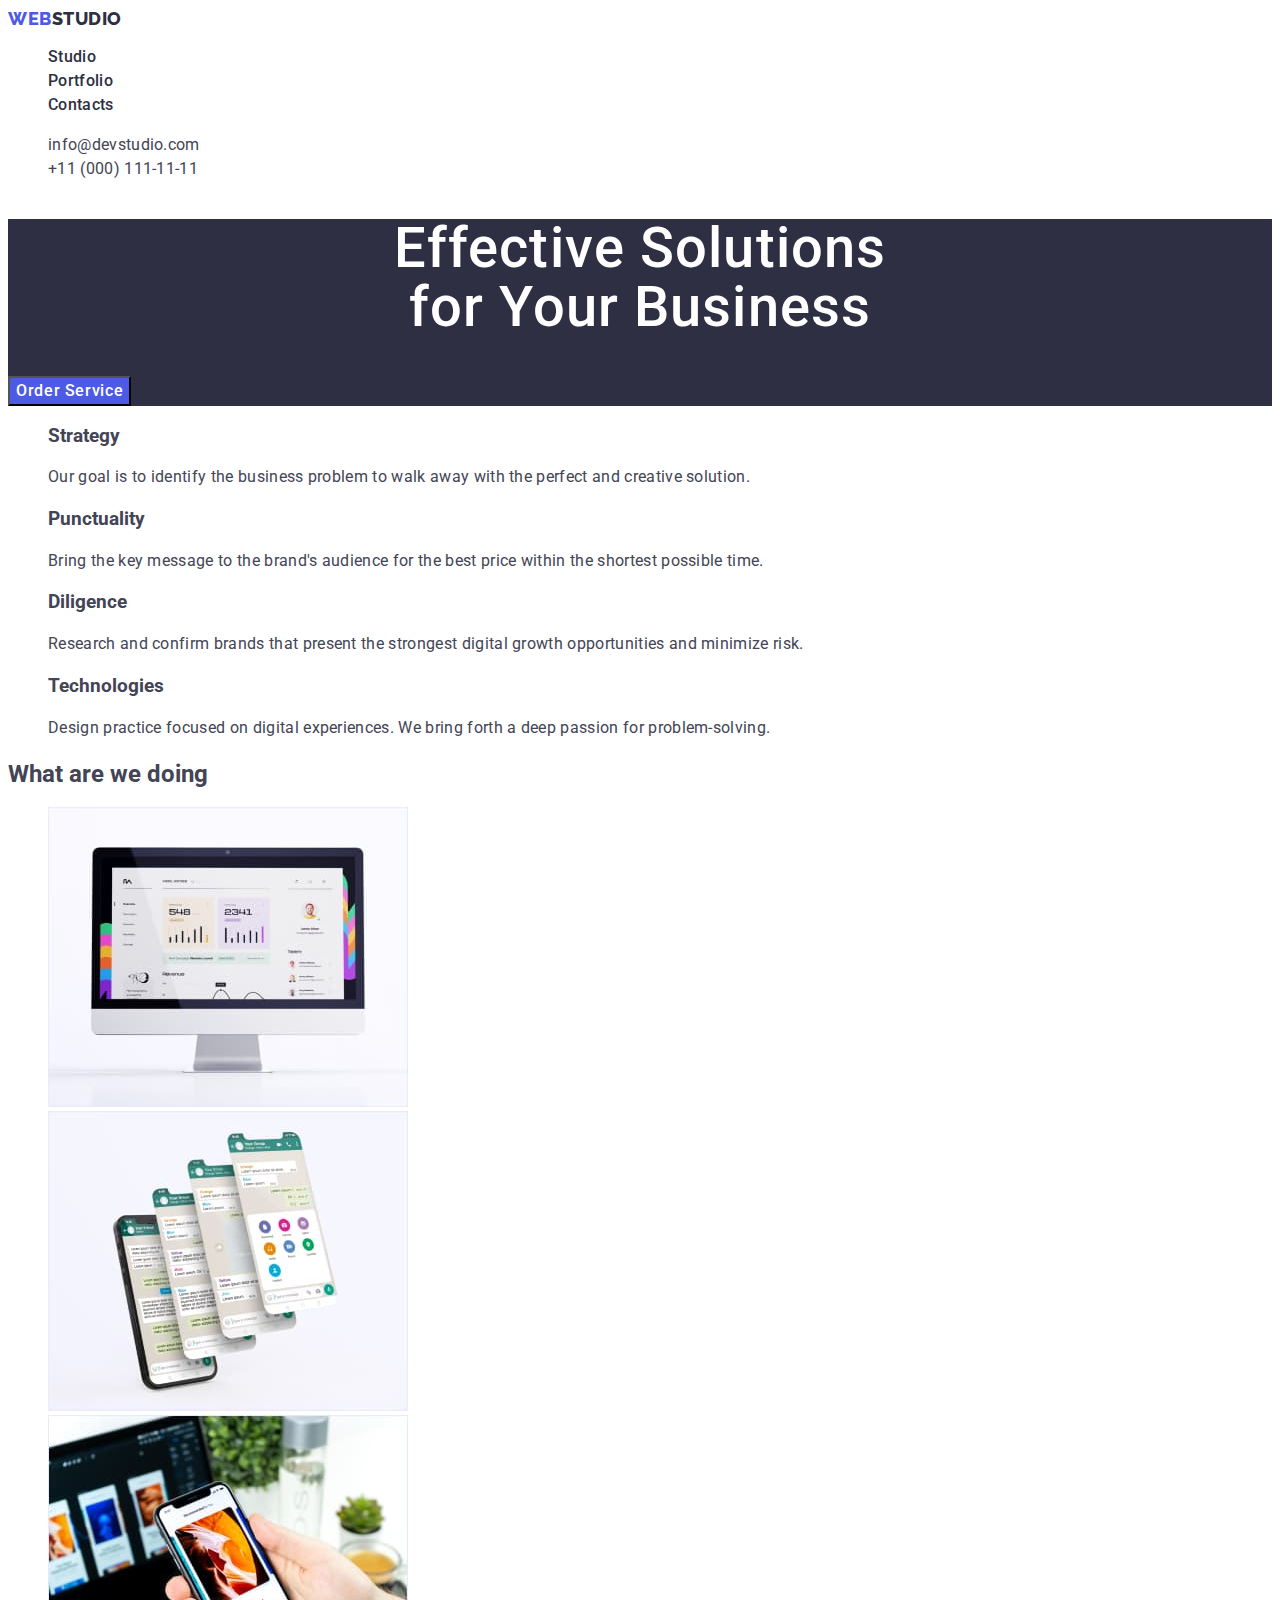
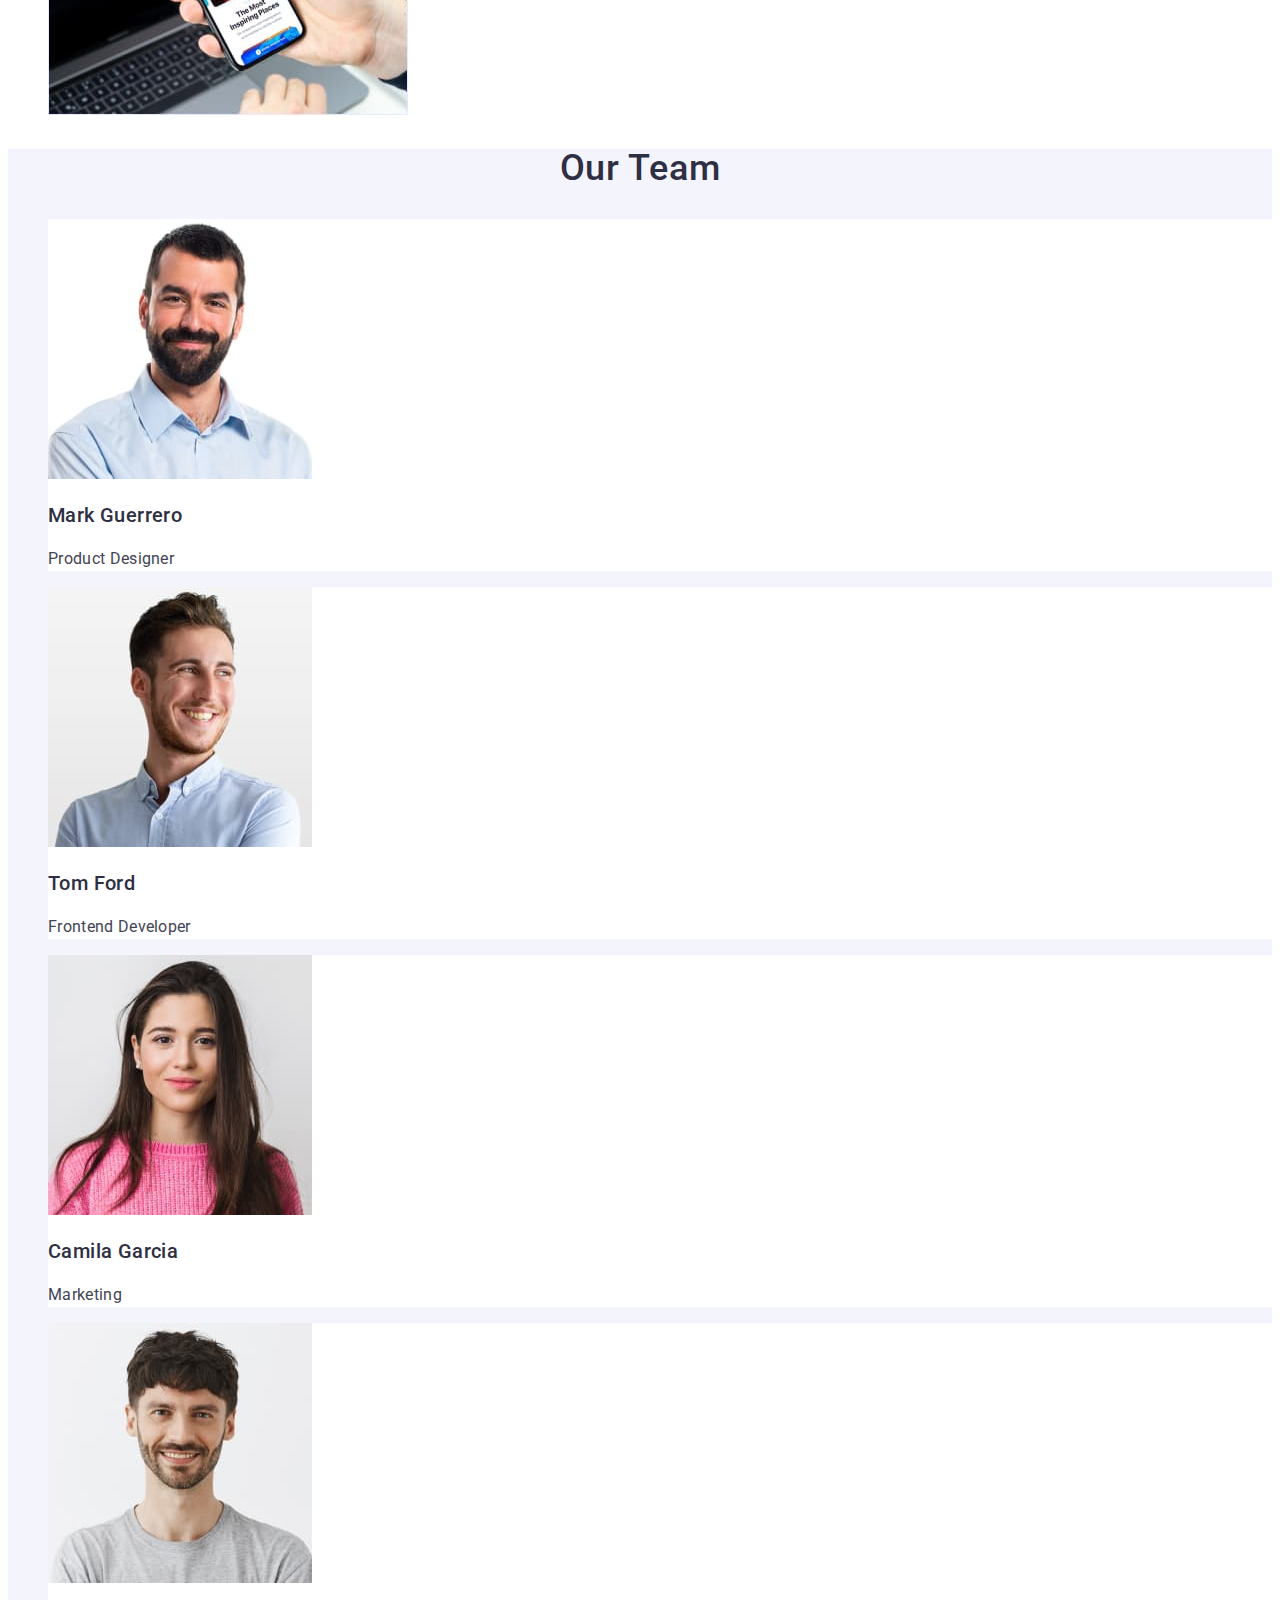
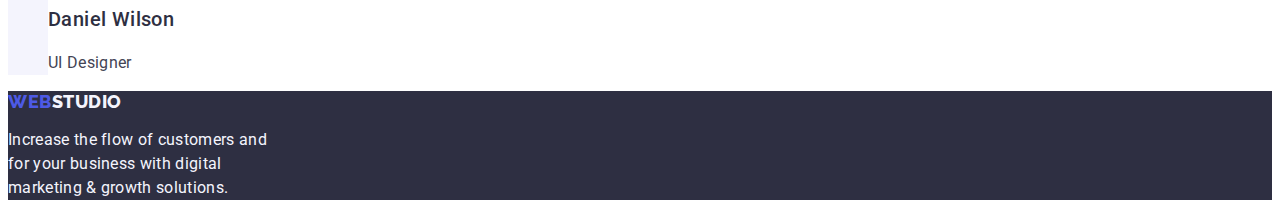
==== index.html @ 8a997d6c "Initial commit" ====
<!DOCTYPE html>
<html lang="en">
  <head>
    <meta charset="UTF-8" />
    <meta http-equiv="X-UA-Compatible" content="IE=edge" />
    <meta name="viewport" content="width=device-width, initial-scale=1.0" />
    <title>WebStudio</title>
    <link rel="preconnect" href="https://fonts.googleapis.com" />
    <link rel="preconnect" href="https://fonts.gstatic.com" crossorigin />
    <link
      href="https://fonts.googleapis.com/css2?family=Raleway:wght@800&family=Roboto:wght@400;500;700&display=swap"
      rel="stylesheet"
    />
    <link rel="stylesheet" href="./css/styles.css" />
  </head>
  <body>
    <!-- Header -->
    <header class="page-header">
      <nav class="nav">
        <a class="logo-blue" href="./index.html"
          >web<span class="logo-dark">Studio</span></a
        >
        <ul class="nav-list">
          <li class="nav-item">
            <a class="nav-link" href="./index.html">Studio</a>
          </li>
          <li class="nav-item">
            <a class="nav-link" href="./portfolio.html">Portfolio</a>
          </li>
          <li class="nav-item">
            <a class="nav-link" href="">Contacts</a>
          </li>
        </ul>
      </nav>
      <address class="contact">
        <ul class="contact-list">
          <li>
            <a class="contact-link" href="mailto:info@devstudio.com"
              >info@devstudio.com</a
            >
          </li>
          <li>
            <a class="contact-link" href="tel:+110001111111"
              >+11 (000) 111-11-11</a
            >
          </li>
        </ul>
      </address>
    </header>
    <main>
      <!-- HERO -->
      <section class="hero">
        <h1 class="hero-title">
          Effective Solutions <br />
          for Your Business
        </h1>
        <button class="hero-btn" type="button">Order Service</button>
      </section>
      <!-- values -->
      <section>
        <h2 hidden class="values-title">Our values</h2>
        <ul class="values-list">
          <li class="value-item">
            <h3 class="value-title">Strategy</h3>
            <p class="value-text">
              Our goal is to identify the business problem to walk away with the
              perfect and creative solution.
            </p>
          </li>
          <li class="value-item">
            <h3 class="values-title">Punctuality</h3>
            <p class="value-text">
              Bring the key message to the brand's audience for the best price
              within the shortest possible time.
            </p>
          </li>
          <li class="value-item">
            <h3 class="values-title">Diligence</h3>
            <p class="value-text">
              Research and confirm brands that present the strongest digital
              growth opportunities and minimize risk.
            </p>
          </li>
          <li>
            <h3 class="value-title">Technologies</h3>
            <p class="value-text">
              Design practice focused on digital experiences. We bring forth a
              deep passion for problem-solving.
            </p>
          </li>
        </ul>
      </section>
      <!-- Activities -->
      <section>
        <h2 class="activities-title">What are we doing</h2>
        <ul class="activities-list">
          <li class="activities-item">
            <img
              src="./images/activities/img1.jpg"
              alt="text1"
              width="360"
              height="300"
            />
          </li>
          <li class="activities-item">
            <img
              src="./images/activities/img2.jpg"
              alt="text2"
              width="360"
              height="300"
            />
          </li>
          <li class="activities-item">
            <img
              src="./images/activities/img3.jpg"
              alt="text3"
              width="360"
              height="300"
            />
          </li>
        </ul>
      </section>
      <!-- Our Team -->
      <section class="team">
        <h2 class="team-title">Our Team</h2>
        <ul class="team-list">
          <li class="team-item">
            <img
              src="./images/team/mark.jpg"
              alt="Mark Guerrero"
              width="264"
              height="260"
            />
            <h3 class="team-names">Mark Guerrero</h3>
            <p class="team-staff">Product Designer</p>
          </li>
          <li class="team-item">
            <img
              src="./images/team/tom.jpg"
              alt="Tom Ford"
              width="264"
              height="260"
            />
            <h3 class="team-names">Tom Ford</h3>
            <p class="team-staff">Frontend Developer</p>
          </li>
          <li class="team-item">
            <img
              src="./images/team/camila.jpg"
              alt="Camila Garcia"
              width="264"
              height="260"
            />
            <h3 class="team-names">Camila Garcia</h3>
            <p class="team-staff">Marketing</p>
          </li>
          <li class="team-item">
            <img
              src="./images/team/daniel.jpg"
              alt="Daniel Wilson"
              width="264"
              height="260"
            />
            <h3 class="team-names">Daniel Wilson</h3>
            <p class="team-staff">UI Designer</p>
          </li>
        </ul>
      </section>
    </main>
    <!-- Footer -->
    <footer class="footer">
      <a class="logo-blue" href="./index.html"
        >web<span class="logo-white">Studio</span></a
      >
      <p class="footer-text">
        Increase the flow of customers and <br />
        for your business with digital <br />
        marketing & growth solutions.
      </p>
    </footer>
  </body>
</html>
---- css/styles.css ----
:root {
  --primary-color: #2e2f42;
  --secondary-color: #4d5ae5;
  --color-txt-button: #f4f4fd;
  --color-portfolio: #434455;
  --primary-font: 'Raleway', sans-serif;
  --secondary-font: 'Roboto', sans-serif;
  --background-color: #ffffff;
  --action-color: #404bbf;
}

li {
  list-style: none;
}

a {
  text-decoration: none;
}

button,
filter-btn {
  cursor: pointer;
}

body {
  font-family: var(--secondary-font);
  color: var(--color-portfolio);
  background-color: var(--background-color);
}

.logo-blue {
  font-family: var(--primary-font);
  font-size: 18px;
  font-style: normal;
  font-weight: 800;
  line-height: 1.17;
  letter-spacing: 0.54px;
  text-transform: uppercase;
  color: var(--secondary-color);
}

.logo-dark {
  font-family: var(--primary-font);
  font-size: 18px;
  font-style: normal;
  font-weight: 800;
  line-height: 1.17;
  letter-spacing: 0.54px;
  text-transform: uppercase;
  color: var(--primary-color);
}

.logo-white {
  font-family: var(--primary-font);
  font-size: 18px;
  font-style: normal;
  font-weight: 800;
  line-height: 1.17;
  letter-spacing: 0.54px;
  text-transform: uppercase;
  color: var(--color-txt-button);
}

.nav-link {
  /* Body Medium */
  font-size: 16px;
  font-style: normal;
  font-weight: 500;
  line-height: 1.5;
  letter-spacing: 0.32px;
  color: var(--primary-color);
}

.contact {
  font-style: normal;
}

.contact-link {
  font-size: 16px;
  /* font-style: normal; */
  line-height: 1.5;
  letter-spacing: 0.32px;
  color: var(--color-portfolio);
}

.nav-link:hover,
.nav-link:focus,
.contact-link:hover,
.contact-link:focus {
  color: var(--action-color);
}

.hero {
  background-color: var(--primary-color);
}

.hero-title {
  font-size: 56px;
  font-weight: 500;
  line-height: 1.07;
  letter-spacing: 0.02em;
  text-align: center;
  color: var(--background-color);
}

.hero-btn {
  font-family: var(--secondary-font);
  font-size: 16px;
  font-weight: 500;
  line-height: 1.5;
  letter-spacing: 0.04em;
  background-color: var(--secondary-color);
  color: var(--background-color);
}

.hero-btn:hover,
.hero-btn:focus {
  background-color: var(--action-color);
}

.value-tittle {
  font-family: var(--secondary-font);
  font-size: 20px;
  font-weight: 500;
  line-height: 1.2;
  letter-spacing: 0.02em;
  color: var(--primary-color);
}

.value-text {
  line-height: 1.5;
  letter-spacing: 0.02em;
}

.team-title {
  font-size: 36px;
  font-weight: 500;
  line-height: 1.11;
  letter-spacing: 0.02em;
  text-align: center;
  text-transform: capitalize;
  color: var(--primary-color);
}

.team {
  background-color: var(--color-txt-button);
}

.team-item {
  background-color: var(--background-color);
}

.team-names {
  font-size: 20px;
  font-weight: 500;
  line-height: 1.2;
  letter-spacing: 0.02em;
  color: var(--primary-color);
}

.team-staff {
  font-size: 16px;
  line-height: 1.5;
  letter-spacing: 0.02em;
}

.footer {
  background-color: var(--primary-color);
}

.footer-text {
  color: var(--color-txt-button);
  line-height: 1.5;
  letter-spacing: 0.02em;
}

/* ====== PORTFOLIO ======= */

.filter-btn {
  color: var(--secondary-color);
  background-color: var(--color-txt-button);
  font-family: var(--secondary-font);
  font-size: 16px;
  font-weight: 500;
  line-height: 1.5;
  letter-spacing: 0.04em;
}

.filter-btn:hover,
.filter-btn:focus {
  color: var(--background-color);
  background-color: var(--action-color);
}

.filter-list {
  font-size: 20px;
  font-weight: 500;
  line-height: 1.2;
  letter-spacing: 0.02em;
  color: var(--primary-color);
}

.portfolio-text {
  font-size: 16px;
  line-height: 1.5;
  letter-spacing: 0.02em;
  color: var(--color-portfolio);
}
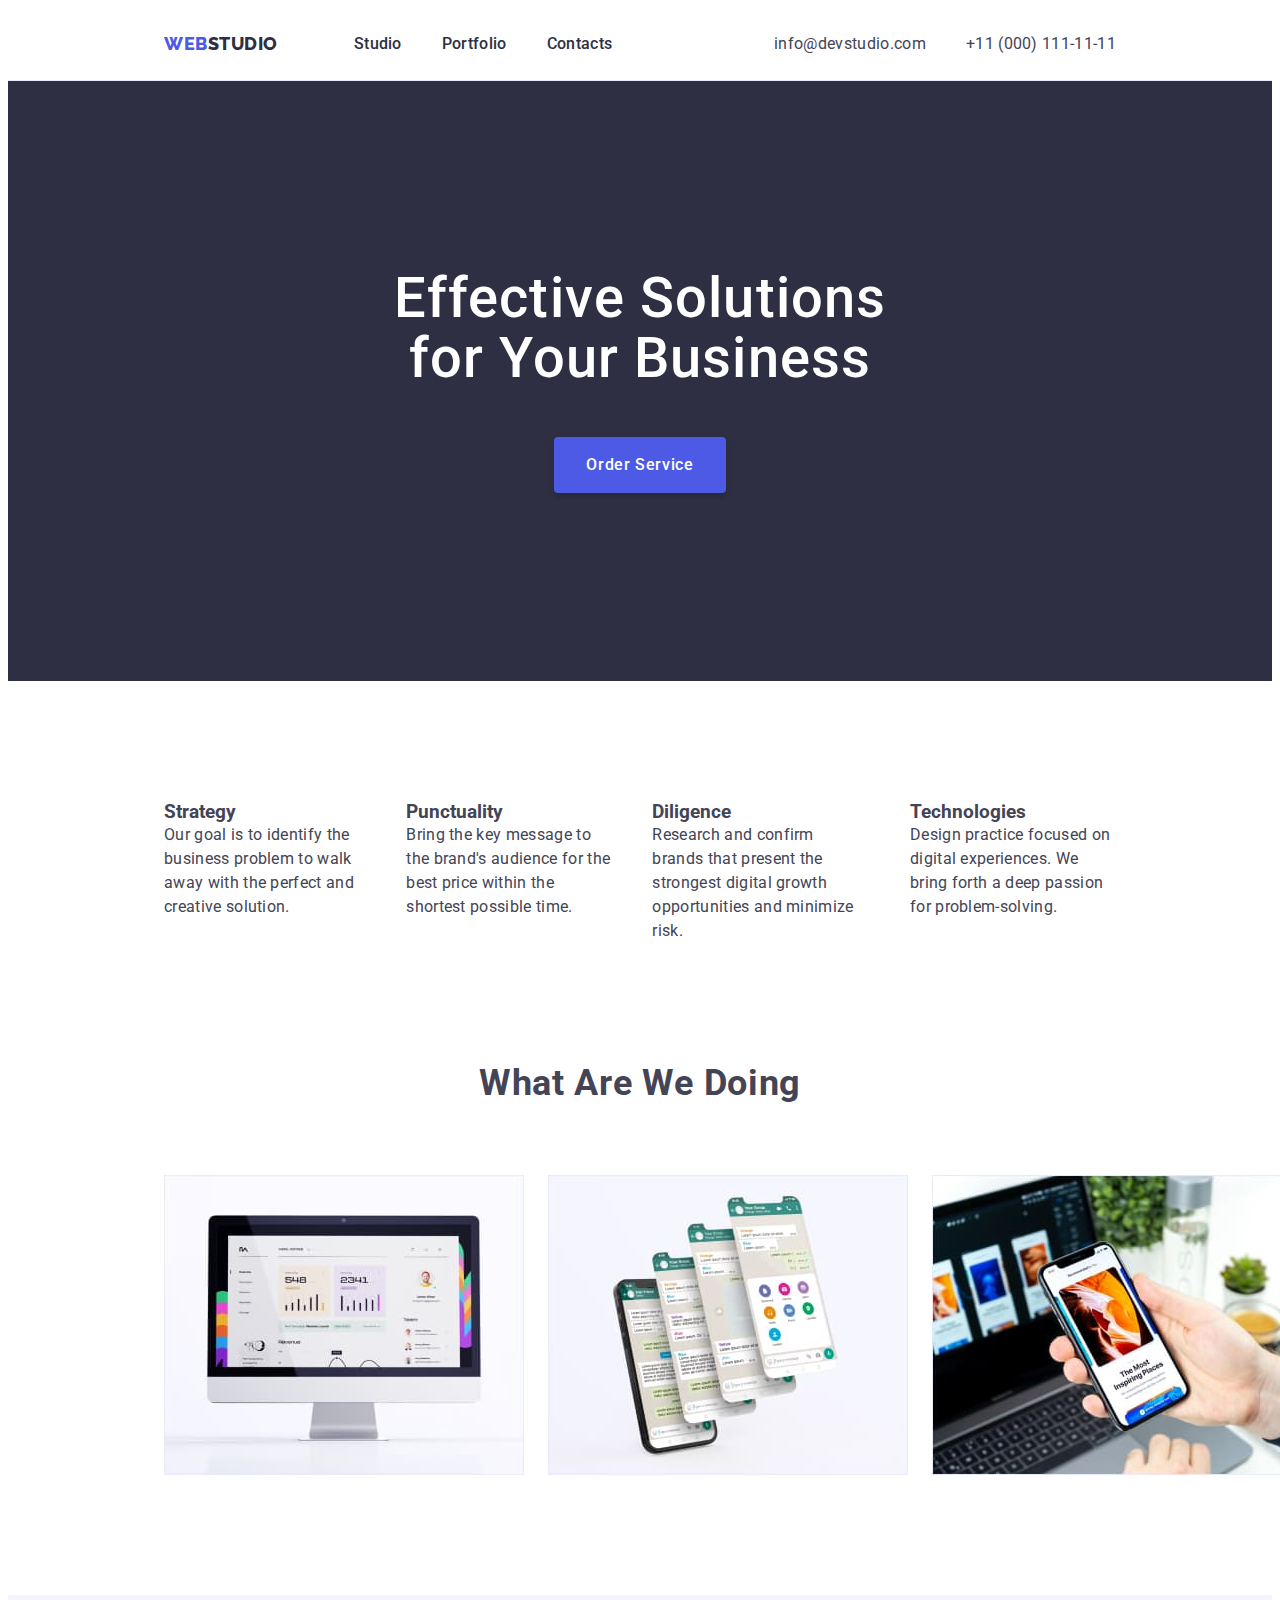
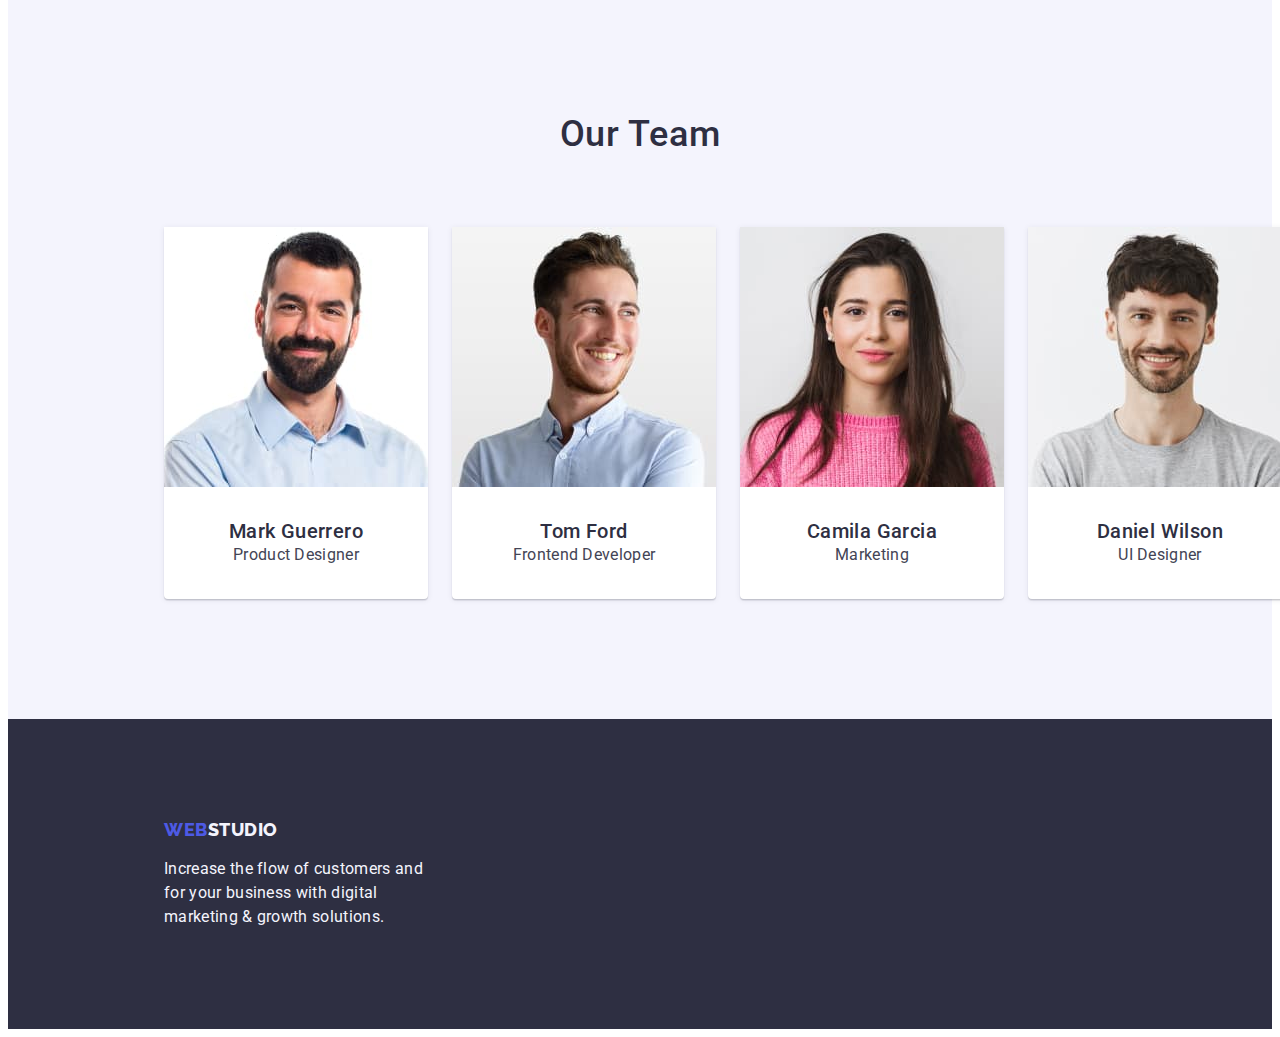
==== commit 28bb73b5: "markup 3 done" ====
--- a/index.html
+++ b/index.html
@@ -11,53 +11,67 @@
       href="https://fonts.googleapis.com/css2?family=Raleway:wght@800&family=Roboto:wght@400;500;700&display=swap"
       rel="stylesheet"
     />
+    <link
+      rel="stylesheet"
+      href="https://cdnjs.cloudflare.com/ajax/libs/modern-normalize/2.0.0/modern-normalize.min.css"
+      integrity="sha512-4xo8blKMVCiXpTaLzQSLSw3KFOVPWhm/TRtuPVc4WG6kUgjH6J03IBuG7JZPkcWMxJ5huwaBpOpnwYElP/m6wg=="
+      crossorigin="anonymous"
+      referrerpolicy="no-referrer"
+    />
     <link rel="stylesheet" href="./css/styles.css" />
   </head>
   <body>
     <!-- Header -->
     <header class="page-header">
-      <nav class="nav">
-        <a class="logo-blue" href="./index.html"
-          >web<span class="logo-dark">Studio</span></a
-        >
-        <ul class="nav-list">
-          <li class="nav-item">
-            <a class="nav-link" href="./index.html">Studio</a>
-          </li>
-          <li class="nav-item">
-            <a class="nav-link" href="./portfolio.html">Portfolio</a>
-          </li>
-          <li class="nav-item">
-            <a class="nav-link" href="">Contacts</a>
-          </li>
-        </ul>
-      </nav>
-      <address class="contact">
-        <ul class="contact-list">
-          <li>
-            <a class="contact-link" href="mailto:info@devstudio.com"
-              >info@devstudio.com</a
-            >
-          </li>
-          <li>
-            <a class="contact-link" href="tel:+110001111111"
-              >+11 (000) 111-11-11</a
-            >
-          </li>
-        </ul>
-      </address>
+      <section class="header-section">
+      <div class="container header-container">
+        <nav class="nav">
+          <a class="logo-blue logo" href="./index.html"
+            >web<span class="logo-dark">Studio</span></a
+          >
+          <ul class="nav-list">
+            <li class="nav-item">
+              <a class="nav-link" href="./index.html">Studio</a>
+            </li>
+            <li class="nav-item">
+              <a class="nav-link" href="./portfolio.html">Portfolio</a>
+            </li>
+            <li class="nav-item">
+              <a class="nav-link" href="">Contacts</a>
+            </li>
+          </ul>
+        </nav>
+        <address class="contact">
+          <ul class="contact-list">
+            <li>
+              <a class="contact-link" href="mailto:info@devstudio.com"
+                >info@devstudio.com</a
+              >
+            </li>
+            <li>
+              <a class="contact-link" href="tel:+110001111111"
+                >+11 (000) 111-11-11</a
+              >
+            </li>
+          </ul>
+        </address>
+      </div>
+      </section>
     </header>
     <main>
       <!-- HERO -->
-      <section class="hero">
+      <section class="hero-section">
+        <div class="container">
         <h1 class="hero-title">
           Effective Solutions <br />
           for Your Business
         </h1>
         <button class="hero-btn" type="button">Order Service</button>
+      </div>
       </section>
       <!-- values -->
-      <section>
+      <section class="section values-section">
+        <div class="container">
         <h2 hidden class="values-title">Our values</h2>
         <ul class="values-list">
           <li class="value-item">
@@ -89,9 +103,11 @@
             </p>
           </li>
         </ul>
+        </div>
       </section>
       <!-- Activities -->
-      <section>
+      <section class="section activities-section">
+        <div class="container">
         <h2 class="activities-title">What are we doing</h2>
         <ul class="activities-list">
           <li class="activities-item">
@@ -121,7 +137,8 @@
         </ul>
       </section>
       <!-- Our Team -->
-      <section class="team">
+      <section class="section team-section">
+        <div class="container">
         <h2 class="team-title">Our Team</h2>
         <ul class="team-list">
           <li class="team-item">
@@ -131,8 +148,11 @@
               width="264"
               height="260"
             />
-            <h3 class="team-names">Mark Guerrero</h3>
-            <p class="team-staff">Product Designer</p>
+            <div class="team-text">
+              <h3 class="team-names">Mark Guerrero</h3>
+            <p class="team-descr">Product Designer</p>
+            </div>
+            
           </li>
           <li class="team-item">
             <img
@@ -141,8 +161,10 @@
               width="264"
               height="260"
             />
+            <div class="team-text">
             <h3 class="team-names">Tom Ford</h3>
-            <p class="team-staff">Frontend Developer</p>
+            <p class="team-descr">Frontend Developer</p>
+            </div>
           </li>
           <li class="team-item">
             <img
@@ -151,8 +173,10 @@
               width="264"
               height="260"
             />
+            <div class="team-text">
             <h3 class="team-names">Camila Garcia</h3>
-            <p class="team-staff">Marketing</p>
+            <p class="team-descr">Marketing</p>
+            </div>
           </li>
           <li class="team-item">
             <img
@@ -161,14 +185,20 @@
               width="264"
               height="260"
             />
+            <div class="team-text">
             <h3 class="team-names">Daniel Wilson</h3>
-            <p class="team-staff">UI Designer</p>
+            <p class="team-descr">UI Designer</p>
+            </div>
           </li>
         </ul>
+        </div>
+        </div>
       </section>
     </main>
     <!-- Footer -->
     <footer class="footer">
+      <section class="footer-section">
+      <div class="container">
       <a class="logo-blue" href="./index.html"
         >web<span class="logo-white">Studio</span></a
       >
@@ -177,6 +207,8 @@
         for your business with digital <br />
         marketing & growth solutions.
       </p>
+      </div>
     </footer>
+    </section>
   </body>
 </html>
--- a/css/styles.css
+++ b/css/styles.css
@@ -7,6 +7,41 @@
   --secondary-font: 'Roboto', sans-serif;
   --background-color: #ffffff;
   --action-color: #404bbf;
+  --cornflower: #e7e9fc;
+}
+
+.visually-hidden {
+  position: absolute;
+  width: 1px;
+  height: 1px;
+  margin: -1px;
+  border: 0;
+  padding: 0;
+  white-space: nowrap;
+  clip-path: inset(100%);
+  clip: rect(0 0 0 0);
+  overflow: hidden;
+}
+
+h1,
+h2,
+h3 {
+  margin: 0;
+}
+h2 {
+  font-size: 36px;
+  line-height: calc(40 / 36);
+  letter-spacing: 0.72px;
+  text-transform: capitalize;
+}
+ul,
+p {
+  margin: 0;
+  padding: 0;
+}
+
+img {
+  display: block;
 }
 
 li {
@@ -20,12 +55,32 @@
 button,
 filter-btn {
   cursor: pointer;
+}
+
+.section {
+  padding: 120px 0;
+}
+.container {
+  max-width: 1440px;
+  padding-left: 156px;
+  padding-right: 156px;
+  margin-left: auto;
+  margin-right: auto;
 }
 
 body {
   font-family: var(--secondary-font);
   color: var(--color-portfolio);
   background-color: var(--background-color);
+}
+
+.header-section {
+  border-bottom: 1px solid var(--cornflower, #e7e9fc);
+  background: var(--white, #fff);
+}
+.logo {
+  display: block;
+  padding: 25px 0;
 }
 
 .logo-blue {
@@ -50,6 +105,23 @@
   color: var(--primary-color);
 }
 
+.nav {
+  display: flex;
+  gap: 76px;
+}
+
+.nav-list {
+  display: flex;
+  gap: 40px;
+  padding: 24px 0;
+  align-content: baseline;
+}
+
+.header-container {
+  display: flex;
+  justify-content: space-between;
+}
+
 .logo-white {
   font-family: var(--primary-font);
   font-size: 18px;
@@ -62,25 +134,33 @@
 }
 
 .nav-link {
-  /* Body Medium */
   font-size: 16px;
   font-style: normal;
   font-weight: 500;
   line-height: 1.5;
   letter-spacing: 0.32px;
   color: var(--primary-color);
+  padding: 24px 0;
 }
 
 .contact {
   font-style: normal;
 }
 
+.contact-list {
+  display: flex;
+  gap: 40px;
+  align-content: baseline;
+}
+
 .contact-link {
+  display: block;
   font-size: 16px;
   /* font-style: normal; */
   line-height: 1.5;
   letter-spacing: 0.32px;
   color: var(--color-portfolio);
+  padding: 24px 0;
 }
 
 .nav-link:hover,
@@ -90,8 +170,10 @@
   color: var(--action-color);
 }
 
-.hero {
+.hero-section {
   background-color: var(--primary-color);
+  padding: 188px 0;
+  text-align: center;
 }
 
 .hero-title {
@@ -101,6 +183,7 @@
   letter-spacing: 0.02em;
   text-align: center;
   color: var(--background-color);
+  margin-bottom: 48px;
 }
 
 .hero-btn {
@@ -111,6 +194,10 @@
   letter-spacing: 0.04em;
   background-color: var(--secondary-color);
   color: var(--background-color);
+  padding: 16px 32px;
+  border: 0;
+  border-radius: 4px;
+  box-shadow: 0px 4px 4px 0px rgba(0, 0, 0, 0.15);
 }
 
 .hero-btn:hover,
@@ -132,6 +219,16 @@
   letter-spacing: 0.02em;
 }
 
+.values-list {
+  display: flex;
+  gap: 42px;
+}
+
+.activities-section {
+  padding-top: 0;
+  text-align: center;
+}
+
 .team-title {
   font-size: 36px;
   font-weight: 500;
@@ -142,14 +239,39 @@
   color: var(--primary-color);
 }
 
-.team {
+.activities-list {
+  display: flex;
+  gap: 24px;
+  margin-top: 72px;
+}
+
+.team-section {
   background-color: var(--color-txt-button);
 }
 
+.team-list {
+  display: flex;
+  gap: 24px;
+  margin-top: 72px;
+}
+
 .team-item {
+  display: inline-flex;
+  flex-direction: column;
+  justify-content: center;
+  align-items: center;
+  gap: 32px;
   background-color: var(--background-color);
-}
-
+  border-radius: 0px 0px 4px 4px;
+  box-shadow: 0px 2px 1px 0px rgba(46, 47, 66, 0.08),
+    0px 1px 1px 0px rgba(46, 47, 66, 0.16),
+    0px 1px 6px 0px rgba(46, 47, 66, 0.08);
+  padding-bottom: 32px;
+}
+
+.team-text {
+  text-align: center;
+}
 .team-names {
   font-size: 20px;
   font-weight: 500;
@@ -158,23 +280,41 @@
   color: var(--primary-color);
 }
 
-.team-staff {
-  font-size: 16px;
-  line-height: 1.5;
-  letter-spacing: 0.02em;
-}
-
-.footer {
+.team-descr {
+  font-size: 16px;
+  line-height: 1.5;
+  letter-spacing: 0.02em;
+}
+
+.footer-section {
   background-color: var(--primary-color);
+  padding: 100px 0;
 }
 
 .footer-text {
   color: var(--color-txt-button);
   line-height: 1.5;
   letter-spacing: 0.02em;
+  margin-top: 17px;
 }
 
 /* ====== PORTFOLIO ======= */
+
+.filter-section {
+  padding: 96px 0 120px;
+}
+
+.filter-list {
+  display: flex;
+  gap: 24px;
+  justify-content: center;
+  margin-bottom: 72px;
+  font-size: 20px;
+  font-weight: 500;
+  line-height: 1.2;
+  letter-spacing: 0.02em;
+  color: var(--primary-color);
+}
 
 .filter-btn {
   color: var(--secondary-color);
@@ -184,6 +324,10 @@
   font-weight: 500;
   line-height: 1.5;
   letter-spacing: 0.04em;
+  border-radius: 4px;
+  border: 1px solid var(--cornflower);
+  background: var(--color-txt-button);
+  padding: 12px 24px;
 }
 
 .filter-btn:hover,
@@ -192,12 +336,26 @@
   background-color: var(--action-color);
 }
 
-.filter-list {
-  font-size: 20px;
-  font-weight: 500;
-  line-height: 1.2;
-  letter-spacing: 0.02em;
-  color: var(--primary-color);
+.gallery-list {
+  display: flex;
+  flex-wrap: wrap;
+  gap: 24px;
+}
+
+.gallery-item {
+  width: calc((100% - 48px) / 3);
+  margin-bottom: 48px;
+}
+
+.gallery-item:nth-last-child(-n + 3) {
+  margin-bottom: 0;
+}
+
+.gallery-descr {
+  border: 1px solid var(--cornflower);
+  border-top: none;
+  background: var(--background-color);
+  padding: 32px 16px;
 }
 
 .portfolio-text {
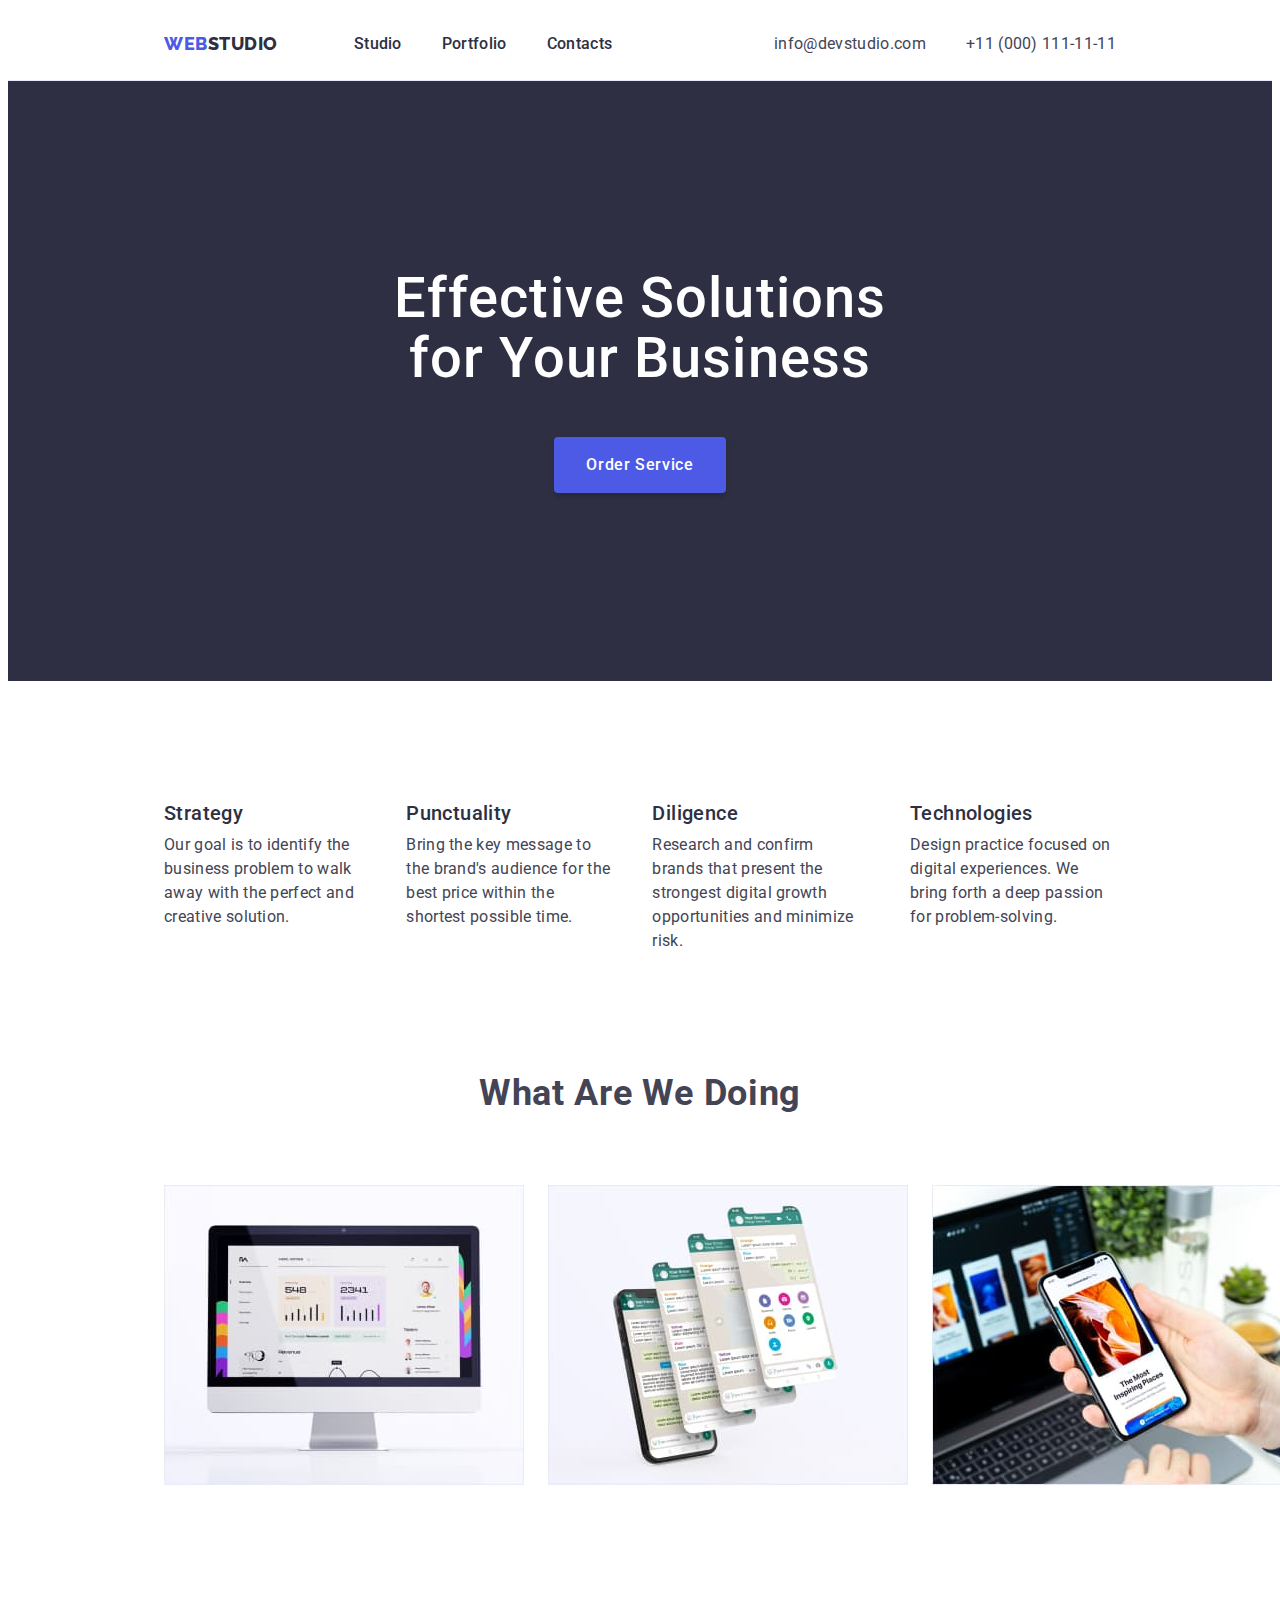
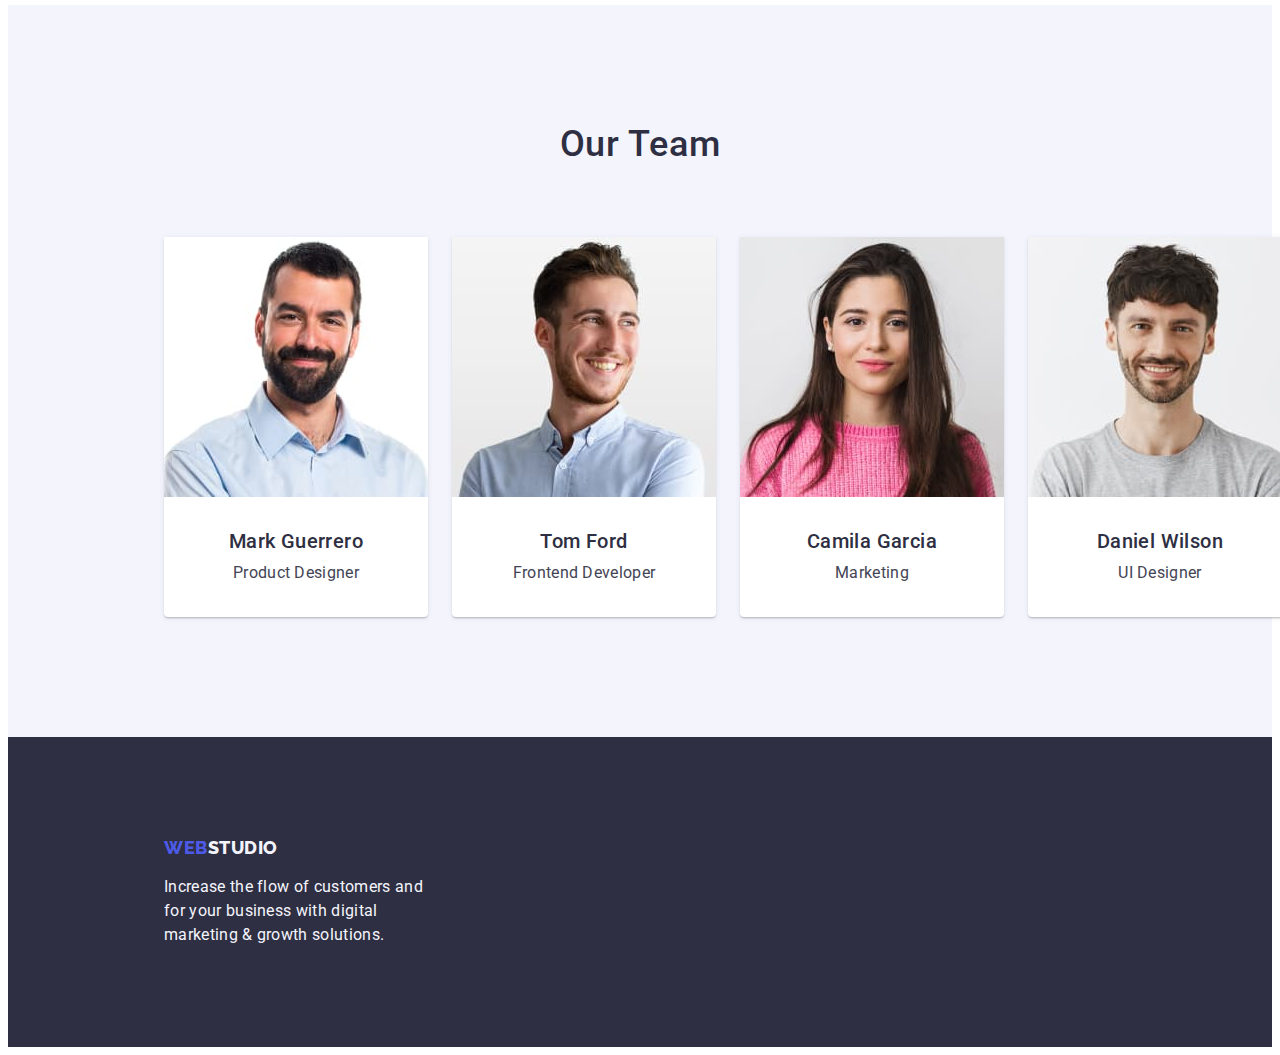
==== commit bd3f6a5a: "markup 3 done" ====
--- a/index.html
+++ b/index.html
@@ -24,191 +24,190 @@
     <!-- Header -->
     <header class="page-header">
       <section class="header-section">
-      <div class="container header-container">
-        <nav class="nav">
-          <a class="logo-blue logo" href="./index.html"
-            >web<span class="logo-dark">Studio</span></a
-          >
-          <ul class="nav-list">
-            <li class="nav-item">
-              <a class="nav-link" href="./index.html">Studio</a>
-            </li>
-            <li class="nav-item">
-              <a class="nav-link" href="./portfolio.html">Portfolio</a>
-            </li>
-            <li class="nav-item">
-              <a class="nav-link" href="">Contacts</a>
-            </li>
-          </ul>
-        </nav>
-        <address class="contact">
-          <ul class="contact-list">
-            <li>
-              <a class="contact-link" href="mailto:info@devstudio.com"
-                >info@devstudio.com</a
-              >
-            </li>
-            <li>
-              <a class="contact-link" href="tel:+110001111111"
-                >+11 (000) 111-11-11</a
-              >
-            </li>
-          </ul>
-        </address>
-      </div>
+        <div class="container header-container">
+          <nav class="nav">
+            <a class="logo-blue logo" href="./index.html"
+              >web<span class="logo-dark">Studio</span></a
+            >
+            <ul class="nav-list">
+              <li class="nav-item">
+                <a class="nav-link" href="./index.html">Studio</a>
+              </li>
+              <li class="nav-item">
+                <a class="nav-link" href="./portfolio.html">Portfolio</a>
+              </li>
+              <li class="nav-item">
+                <a class="nav-link" href="">Contacts</a>
+              </li>
+            </ul>
+          </nav>
+          <address class="contact">
+            <ul class="contact-list">
+              <li>
+                <a class="contact-link" href="mailto:info@devstudio.com"
+                  >info@devstudio.com</a
+                >
+              </li>
+              <li>
+                <a class="contact-link" href="tel:+110001111111"
+                  >+11 (000) 111-11-11</a
+                >
+              </li>
+            </ul>
+          </address>
+        </div>
       </section>
     </header>
     <main>
       <!-- HERO -->
       <section class="hero-section">
         <div class="container">
-        <h1 class="hero-title">
-          Effective Solutions <br />
-          for Your Business
-        </h1>
-        <button class="hero-btn" type="button">Order Service</button>
-      </div>
+          <h1 class="hero-title">
+            Effective Solutions <br />
+            for Your Business
+          </h1>
+          <button class="hero-btn" type="button">Order Service</button>
+        </div>
       </section>
       <!-- values -->
       <section class="section values-section">
         <div class="container">
-        <h2 hidden class="values-title">Our values</h2>
-        <ul class="values-list">
-          <li class="value-item">
-            <h3 class="value-title">Strategy</h3>
-            <p class="value-text">
-              Our goal is to identify the business problem to walk away with the
-              perfect and creative solution.
-            </p>
-          </li>
-          <li class="value-item">
-            <h3 class="values-title">Punctuality</h3>
-            <p class="value-text">
-              Bring the key message to the brand's audience for the best price
-              within the shortest possible time.
-            </p>
-          </li>
-          <li class="value-item">
-            <h3 class="values-title">Diligence</h3>
-            <p class="value-text">
-              Research and confirm brands that present the strongest digital
-              growth opportunities and minimize risk.
-            </p>
-          </li>
-          <li>
-            <h3 class="value-title">Technologies</h3>
-            <p class="value-text">
-              Design practice focused on digital experiences. We bring forth a
-              deep passion for problem-solving.
-            </p>
-          </li>
-        </ul>
+          <h2 hidden class="values-title">Our values</h2>
+          <ul class="values-list">
+            <li class="value-item">
+              <h3 class="value-title">Strategy</h3>
+              <p class="value-text">
+                Our goal is to identify the business problem to walk away with
+                the perfect and creative solution.
+              </p>
+            </li>
+            <li class="value-item">
+              <h3 class="values-title">Punctuality</h3>
+              <p class="value-text">
+                Bring the key message to the brand's audience for the best price
+                within the shortest possible time.
+              </p>
+            </li>
+            <li class="value-item">
+              <h3 class="values-title">Diligence</h3>
+              <p class="value-text">
+                Research and confirm brands that present the strongest digital
+                growth opportunities and minimize risk.
+              </p>
+            </li>
+            <li>
+              <h3 class="value-title">Technologies</h3>
+              <p class="value-text">
+                Design practice focused on digital experiences. We bring forth a
+                deep passion for problem-solving.
+              </p>
+            </li>
+          </ul>
         </div>
       </section>
       <!-- Activities -->
       <section class="section activities-section">
         <div class="container">
-        <h2 class="activities-title">What are we doing</h2>
-        <ul class="activities-list">
-          <li class="activities-item">
-            <img
-              src="./images/activities/img1.jpg"
-              alt="text1"
-              width="360"
-              height="300"
-            />
-          </li>
-          <li class="activities-item">
-            <img
-              src="./images/activities/img2.jpg"
-              alt="text2"
-              width="360"
-              height="300"
-            />
-          </li>
-          <li class="activities-item">
-            <img
-              src="./images/activities/img3.jpg"
-              alt="text3"
-              width="360"
-              height="300"
-            />
-          </li>
-        </ul>
+          <h2 class="activities-title">What are we doing</h2>
+          <ul class="activities-list">
+            <li class="activities-item">
+              <img
+                src="./images/activities/img1.jpg"
+                alt="text1"
+                width="360"
+                height="300"
+              />
+            </li>
+            <li class="activities-item">
+              <img
+                src="./images/activities/img2.jpg"
+                alt="text2"
+                width="360"
+                height="300"
+              />
+            </li>
+            <li class="activities-item">
+              <img
+                src="./images/activities/img3.jpg"
+                alt="text3"
+                width="360"
+                height="300"
+              />
+            </li>
+          </ul>
+        </div>
       </section>
       <!-- Our Team -->
       <section class="section team-section">
         <div class="container">
-        <h2 class="team-title">Our Team</h2>
-        <ul class="team-list">
-          <li class="team-item">
-            <img
-              src="./images/team/mark.jpg"
-              alt="Mark Guerrero"
-              width="264"
-              height="260"
-            />
-            <div class="team-text">
-              <h3 class="team-names">Mark Guerrero</h3>
-            <p class="team-descr">Product Designer</p>
-            </div>
-            
-          </li>
-          <li class="team-item">
-            <img
-              src="./images/team/tom.jpg"
-              alt="Tom Ford"
-              width="264"
-              height="260"
-            />
-            <div class="team-text">
-            <h3 class="team-names">Tom Ford</h3>
-            <p class="team-descr">Frontend Developer</p>
-            </div>
-          </li>
-          <li class="team-item">
-            <img
-              src="./images/team/camila.jpg"
-              alt="Camila Garcia"
-              width="264"
-              height="260"
-            />
-            <div class="team-text">
-            <h3 class="team-names">Camila Garcia</h3>
-            <p class="team-descr">Marketing</p>
-            </div>
-          </li>
-          <li class="team-item">
-            <img
-              src="./images/team/daniel.jpg"
-              alt="Daniel Wilson"
-              width="264"
-              height="260"
-            />
-            <div class="team-text">
-            <h3 class="team-names">Daniel Wilson</h3>
-            <p class="team-descr">UI Designer</p>
-            </div>
-          </li>
-        </ul>
-        </div>
+          <h2 class="team-title">Our Team</h2>
+          <ul class="team-list">
+            <li class="team-item">
+              <img
+                src="./images/team/mark.jpg"
+                alt="Mark Guerrero"
+                width="264"
+                height="260"
+              />
+              <div class="team-text">
+                <h3 class="team-names">Mark Guerrero</h3>
+                <p class="team-descr">Product Designer</p>
+              </div>
+            </li>
+            <li class="team-item">
+              <img
+                src="./images/team/tom.jpg"
+                alt="Tom Ford"
+                width="264"
+                height="260"
+              />
+              <div class="team-text">
+                <h3 class="team-names">Tom Ford</h3>
+                <p class="team-descr">Frontend Developer</p>
+              </div>
+            </li>
+            <li class="team-item">
+              <img
+                src="./images/team/camila.jpg"
+                alt="Camila Garcia"
+                width="264"
+                height="260"
+              />
+              <div class="team-text">
+                <h3 class="team-names">Camila Garcia</h3>
+                <p class="team-descr">Marketing</p>
+              </div>
+            </li>
+            <li class="team-item">
+              <img
+                src="./images/team/daniel.jpg"
+                alt="Daniel Wilson"
+                width="264"
+                height="260"
+              />
+              <div class="team-text">
+                <h3 class="team-names">Daniel Wilson</h3>
+                <p class="team-descr">UI Designer</p>
+              </div>
+            </li>
+          </ul>
         </div>
       </section>
     </main>
     <!-- Footer -->
     <footer class="footer">
       <section class="footer-section">
-      <div class="container">
-      <a class="logo-blue" href="./index.html"
-        >web<span class="logo-white">Studio</span></a
-      >
-      <p class="footer-text">
-        Increase the flow of customers and <br />
-        for your business with digital <br />
-        marketing & growth solutions.
-      </p>
-      </div>
+        <div class="container">
+          <a class="logo-blue" href="./index.html"
+            >web<span class="logo-white">Studio</span></a
+          >
+          <p class="footer-text">
+            Increase the flow of customers and <br />
+            for your business with digital <br />
+            marketing & growth solutions.
+          </p>
+        </div>
+      </section>
     </footer>
-    </section>
   </body>
 </html>
--- a/css/styles.css
+++ b/css/styles.css
@@ -34,6 +34,16 @@
   letter-spacing: 0.72px;
   text-transform: capitalize;
 }
+
+h3 {
+  font-size: 20px;
+  font-weight: 500;
+  line-height: calc(24 / 20);
+  letter-spacing: 0.4px;
+  color: var(--primary-color);
+  margin-bottom: 8px;
+}
+
 ul,
 p {
   margin: 0;
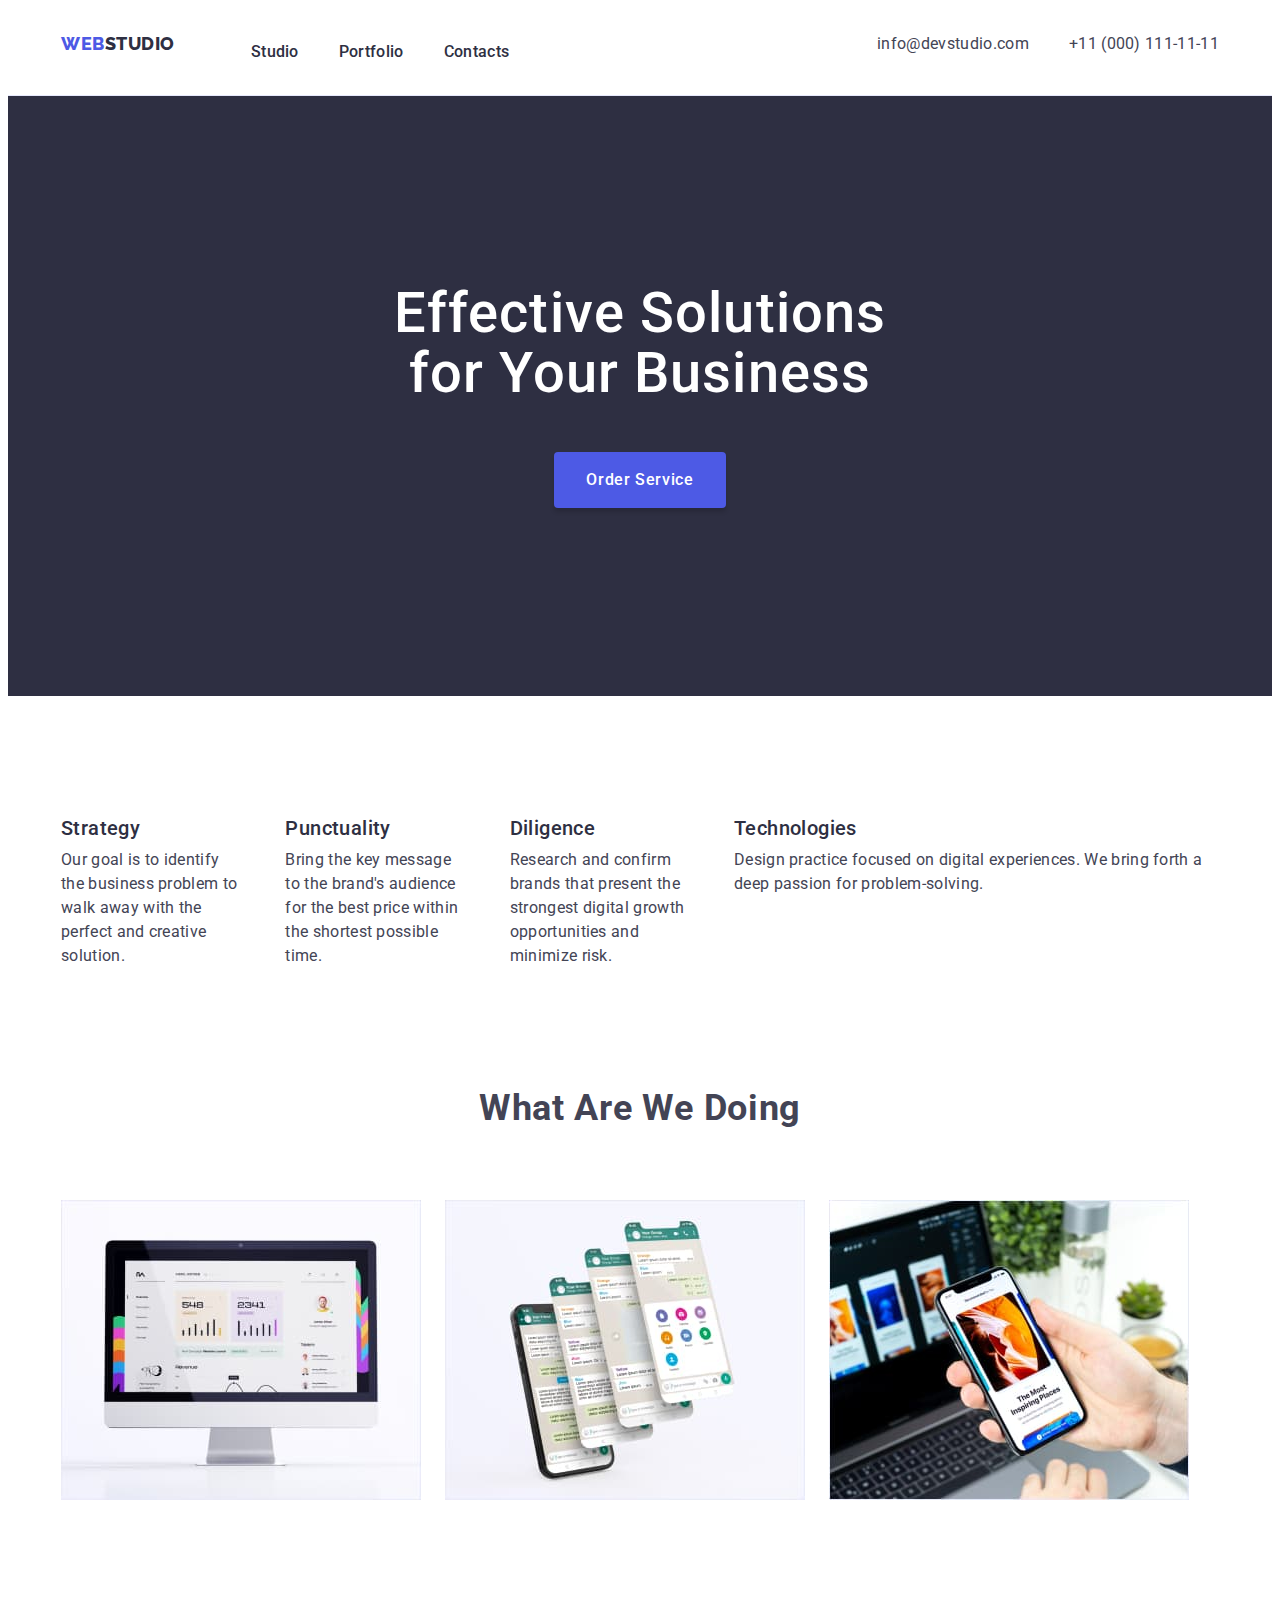
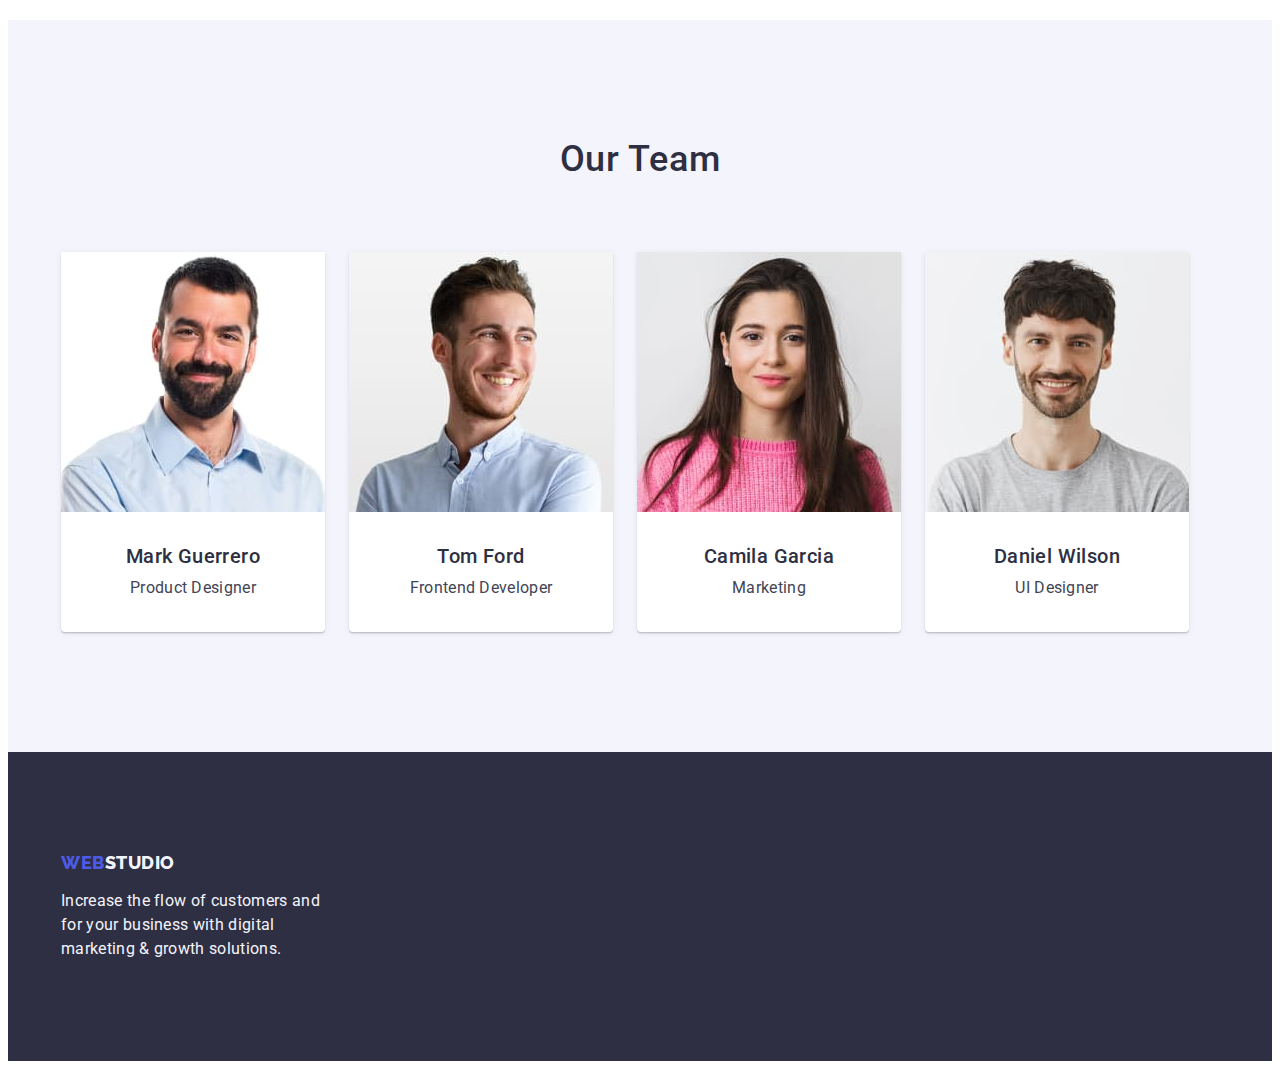
==== commit b2c2592a: "markup 3 done" ====
--- a/index.html
+++ b/index.html
@@ -23,40 +23,38 @@
   <body>
     <!-- Header -->
     <header class="page-header">
-      <section class="header-section">
-        <div class="container header-container">
-          <nav class="nav">
-            <a class="logo-blue logo" href="./index.html"
-              >web<span class="logo-dark">Studio</span></a
-            >
-            <ul class="nav-list">
-              <li class="nav-item">
-                <a class="nav-link" href="./index.html">Studio</a>
-              </li>
-              <li class="nav-item">
-                <a class="nav-link" href="./portfolio.html">Portfolio</a>
-              </li>
-              <li class="nav-item">
-                <a class="nav-link" href="">Contacts</a>
-              </li>
-            </ul>
-          </nav>
-          <address class="contact">
-            <ul class="contact-list">
-              <li>
-                <a class="contact-link" href="mailto:info@devstudio.com"
-                  >info@devstudio.com</a
-                >
-              </li>
-              <li>
-                <a class="contact-link" href="tel:+110001111111"
-                  >+11 (000) 111-11-11</a
-                >
-              </li>
-            </ul>
-          </address>
-        </div>
-      </section>
+      <div class="container header-container">
+        <nav class="nav">
+          <a class="logo-blue logo" href="./index.html"
+            >web<span class="logo-dark">Studio</span></a
+          >
+          <ul class="nav-list">
+            <li class="nav-item">
+              <a class="nav-link" href="./index.html">Studio</a>
+            </li>
+            <li class="nav-item">
+              <a class="nav-link" href="./portfolio.html">Portfolio</a>
+            </li>
+            <li class="nav-item">
+              <a class="nav-link" href="">Contacts</a>
+            </li>
+          </ul>
+        </nav>
+        <address class="contact">
+          <ul class="contact-list">
+            <li>
+              <a class="contact-link" href="mailto:info@devstudio.com"
+                >info@devstudio.com</a
+              >
+            </li>
+            <li>
+              <a class="contact-link" href="tel:+110001111111"
+                >+11 (000) 111-11-11</a
+              >
+            </li>
+          </ul>
+        </address>
+      </div>
     </header>
     <main>
       <!-- HERO -->
@@ -72,32 +70,32 @@
       <!-- values -->
       <section class="section values-section">
         <div class="container">
-          <h2 hidden class="values-title">Our values</h2>
+          <h2 hidden class="values-title visually-hidden">Our values</h2>
           <ul class="values-list">
-            <li class="value-item">
-              <h3 class="value-title">Strategy</h3>
-              <p class="value-text">
+            <li class="values-item">
+              <h3 class="values-title">Strategy</h3>
+              <p class="values-text">
                 Our goal is to identify the business problem to walk away with
                 the perfect and creative solution.
               </p>
             </li>
-            <li class="value-item">
+            <li class="values-item">
               <h3 class="values-title">Punctuality</h3>
-              <p class="value-text">
+              <p class="values-text">
                 Bring the key message to the brand's audience for the best price
                 within the shortest possible time.
               </p>
             </li>
-            <li class="value-item">
+            <li class="values-item">
               <h3 class="values-title">Diligence</h3>
-              <p class="value-text">
+              <p class="values-text">
                 Research and confirm brands that present the strongest digital
                 growth opportunities and minimize risk.
               </p>
             </li>
             <li>
-              <h3 class="value-title">Technologies</h3>
-              <p class="value-text">
+              <h3 class="values-title">Technologies</h3>
+              <p class="values-text">
                 Design practice focused on digital experiences. We bring forth a
                 deep passion for problem-solving.
               </p>
@@ -196,18 +194,16 @@
     </main>
     <!-- Footer -->
     <footer class="footer">
-      <section class="footer-section">
-        <div class="container">
-          <a class="logo-blue" href="./index.html"
-            >web<span class="logo-white">Studio</span></a
-          >
-          <p class="footer-text">
-            Increase the flow of customers and <br />
-            for your business with digital <br />
-            marketing & growth solutions.
-          </p>
-        </div>
-      </section>
+      <div class="container">
+        <a class="logo-blue" href="./index.html"
+          >web<span class="logo-white">Studio</span></a
+        >
+        <p class="footer-text">
+          Increase the flow of customers and <br />
+          for your business with digital <br />
+          marketing & growth solutions.
+        </p>
+      </div>
     </footer>
   </body>
 </html>
--- a/css/styles.css
+++ b/css/styles.css
@@ -71,11 +71,9 @@
   padding: 120px 0;
 }
 .container {
-  max-width: 1440px;
-  padding-left: 156px;
-  padding-right: 156px;
-  margin-left: auto;
-  margin-right: auto;
+  max-width: 1158px;
+  padding: 0 15px;
+  margin: 0 auto;
 }
 
 body {
@@ -84,16 +82,17 @@
   background-color: var(--background-color);
 }
 
-.header-section {
-  border-bottom: 1px solid var(--cornflower, #e7e9fc);
+.page-header {
+  border-bottom: 1px solid var(--cornflower);
   background: var(--white, #fff);
 }
 .logo {
   display: block;
   padding: 25px 0;
-}
-
-.logo-blue {
+  margin-right: 76px;
+}
+
+.logo-dark {
   font-family: var(--primary-font);
   font-size: 18px;
   font-style: normal;
@@ -101,23 +100,12 @@
   line-height: 1.17;
   letter-spacing: 0.54px;
   text-transform: uppercase;
-  color: var(--secondary-color);
-}
-
-.logo-dark {
-  font-family: var(--primary-font);
-  font-size: 18px;
-  font-style: normal;
-  font-weight: 800;
-  line-height: 1.17;
-  letter-spacing: 0.54px;
-  text-transform: uppercase;
   color: var(--primary-color);
 }
 
 .nav {
   display: flex;
-  gap: 76px;
+  align-items: center;
 }
 
 .nav-list {
@@ -183,10 +171,11 @@
 .hero-section {
   background-color: var(--primary-color);
   padding: 188px 0;
-  text-align: center;
 }
 
 .hero-title {
+  display: block;
+  margin: 0 auto;
   font-size: 56px;
   font-weight: 500;
   line-height: 1.07;
@@ -194,9 +183,13 @@
   text-align: center;
   color: var(--background-color);
   margin-bottom: 48px;
+  max-width: 496px;
 }
 
 .hero-btn {
+  display: block;
+  margin: 0 auto;
+  min-width: 169px;
   font-family: var(--secondary-font);
   font-size: 16px;
   font-weight: 500;
@@ -215,7 +208,7 @@
   background-color: var(--action-color);
 }
 
-.value-tittle {
+.values-tittle {
   font-family: var(--secondary-font);
   font-size: 20px;
   font-weight: 500;
@@ -224,7 +217,7 @@
   color: var(--primary-color);
 }
 
-.value-text {
+.values-text {
   line-height: 1.5;
   letter-spacing: 0.02em;
 }
@@ -234,11 +227,18 @@
   gap: 42px;
 }
 
+.values-item {
+  width: calc((100% - 3 * 24px) / 4);
+}
 .activities-section {
   padding-top: 0;
   text-align: center;
 }
 
+.activities-title {
+  margin-bottom: 72px;
+}
+
 .team-title {
   font-size: 36px;
   font-weight: 500;
@@ -252,35 +252,33 @@
 .activities-list {
   display: flex;
   gap: 24px;
-  margin-top: 72px;
 }
 
 .team-section {
   background-color: var(--color-txt-button);
 }
 
+.team-title {
+  margin-bottom: 72px;
+}
+
 .team-list {
   display: flex;
   gap: 24px;
-  margin-top: 72px;
 }
 
 .team-item {
-  display: inline-flex;
-  flex-direction: column;
-  justify-content: center;
   align-items: center;
-  gap: 32px;
   background-color: var(--background-color);
   border-radius: 0px 0px 4px 4px;
   box-shadow: 0px 2px 1px 0px rgba(46, 47, 66, 0.08),
     0px 1px 1px 0px rgba(46, 47, 66, 0.16),
     0px 1px 6px 0px rgba(46, 47, 66, 0.08);
-  padding-bottom: 32px;
 }
 
 .team-text {
   text-align: center;
+  padding: 32px 0;
 }
 .team-names {
   font-size: 20px;
@@ -296,16 +294,29 @@
   letter-spacing: 0.02em;
 }
 
-.footer-section {
+.footer {
   background-color: var(--primary-color);
   padding: 100px 0;
 }
 
+.logo-blue {
+  display: inline-block;
+  margin-bottom: 16px;
+  font-family: var(--primary-font);
+  font-size: 18px;
+  font-style: normal;
+  font-weight: 800;
+  line-height: 1.17;
+  letter-spacing: 0.54px;
+  text-transform: uppercase;
+  color: var(--secondary-color);
+}
+
 .footer-text {
+  max-width: 264px;
   color: var(--color-txt-button);
   line-height: 1.5;
   letter-spacing: 0.02em;
-  margin-top: 17px;
 }
 
 /* ====== PORTFOLIO ======= */
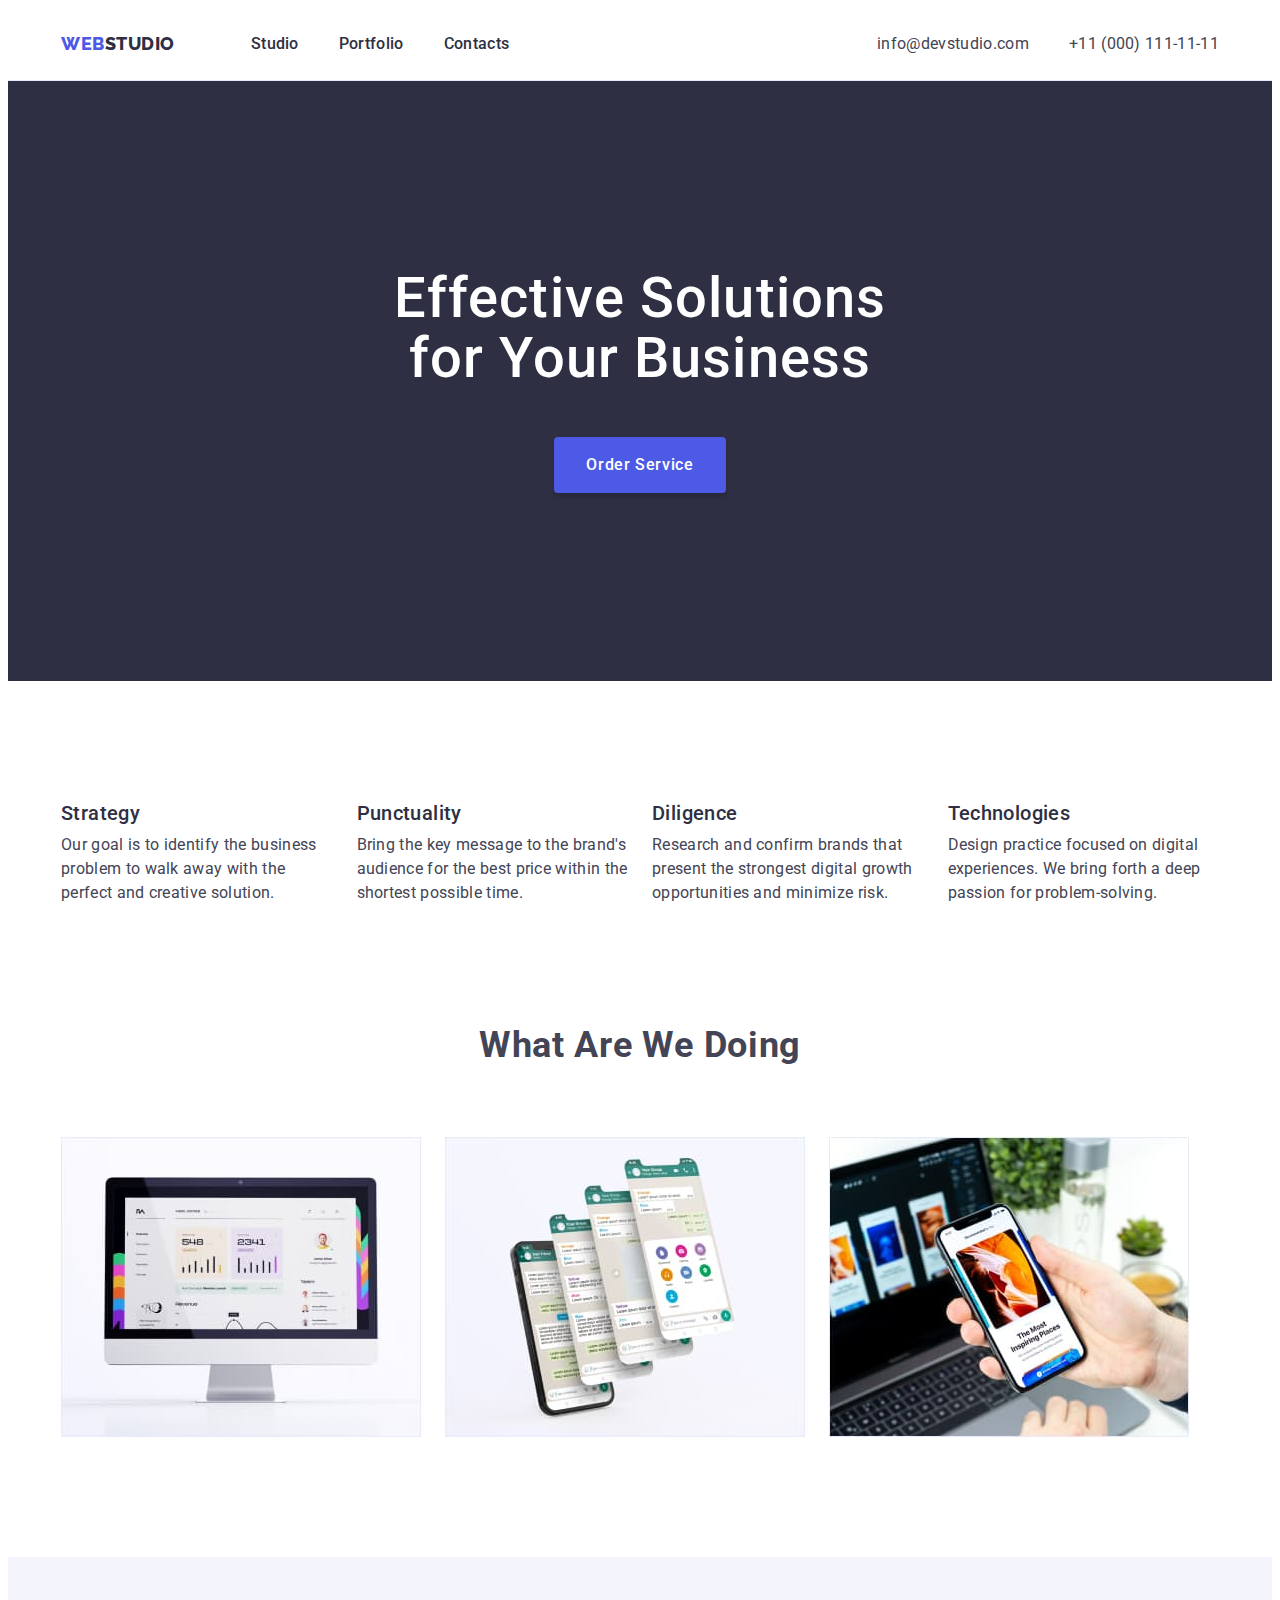
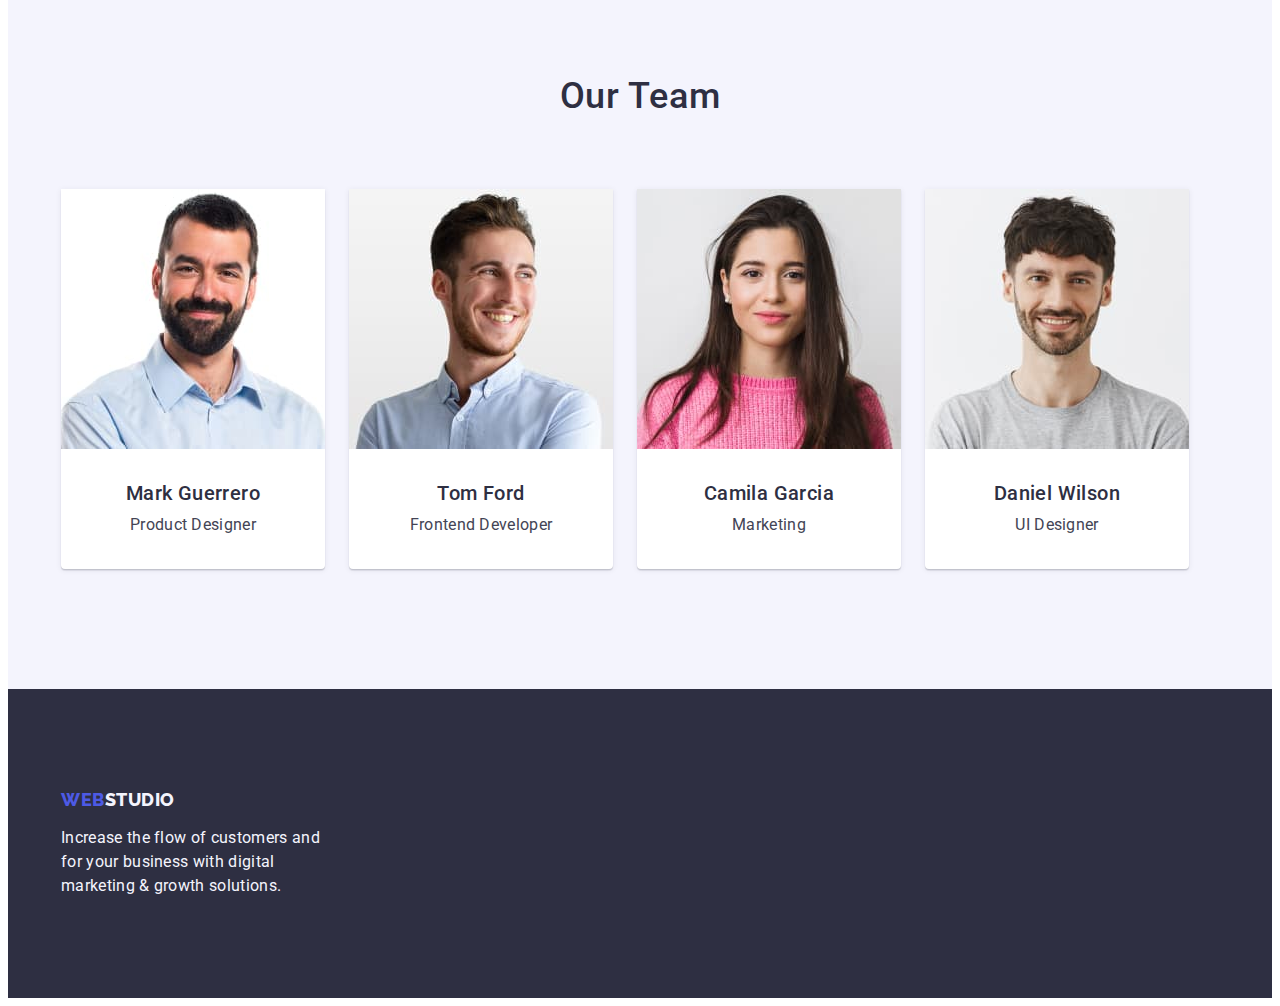
==== commit 5767a2af: "markup 3 done" ====
--- a/index.html
+++ b/index.html
@@ -93,7 +93,7 @@
                 growth opportunities and minimize risk.
               </p>
             </li>
-            <li>
+            <li class="values-item">
               <h3 class="values-title">Technologies</h3>
               <p class="values-text">
                 Design practice focused on digital experiences. We bring forth a
@@ -195,7 +195,7 @@
     <!-- Footer -->
     <footer class="footer">
       <div class="container">
-        <a class="logo-blue" href="./index.html"
+        <a class="logo-blue logo-footer" href="./index.html"
           >web<span class="logo-white">Studio</span></a
         >
         <p class="footer-text">
--- a/css/styles.css
+++ b/css/styles.css
@@ -86,10 +86,23 @@
   border-bottom: 1px solid var(--cornflower);
   background: var(--white, #fff);
 }
+
 .logo {
   display: block;
-  padding: 25px 0;
+  padding: 24px 0;
   margin-right: 76px;
+}
+
+.logo-blue {
+  display: inline-block;
+  font-family: var(--primary-font);
+  font-size: 18px;
+  font-style: normal;
+  font-weight: 800;
+  line-height: 1.17;
+  letter-spacing: 0.54px;
+  text-transform: uppercase;
+  color: var(--secondary-color);
 }
 
 .logo-dark {
@@ -224,7 +237,7 @@
 
 .values-list {
   display: flex;
-  gap: 42px;
+  gap: 24px;
 }
 
 .values-item {
@@ -299,19 +312,9 @@
   padding: 100px 0;
 }
 
-.logo-blue {
-  display: inline-block;
+.logo-footer {
   margin-bottom: 16px;
-  font-family: var(--primary-font);
-  font-size: 18px;
-  font-style: normal;
-  font-weight: 800;
-  line-height: 1.17;
-  letter-spacing: 0.54px;
-  text-transform: uppercase;
-  color: var(--secondary-color);
-}
-
+}
 .footer-text {
   max-width: 264px;
   color: var(--color-txt-button);
